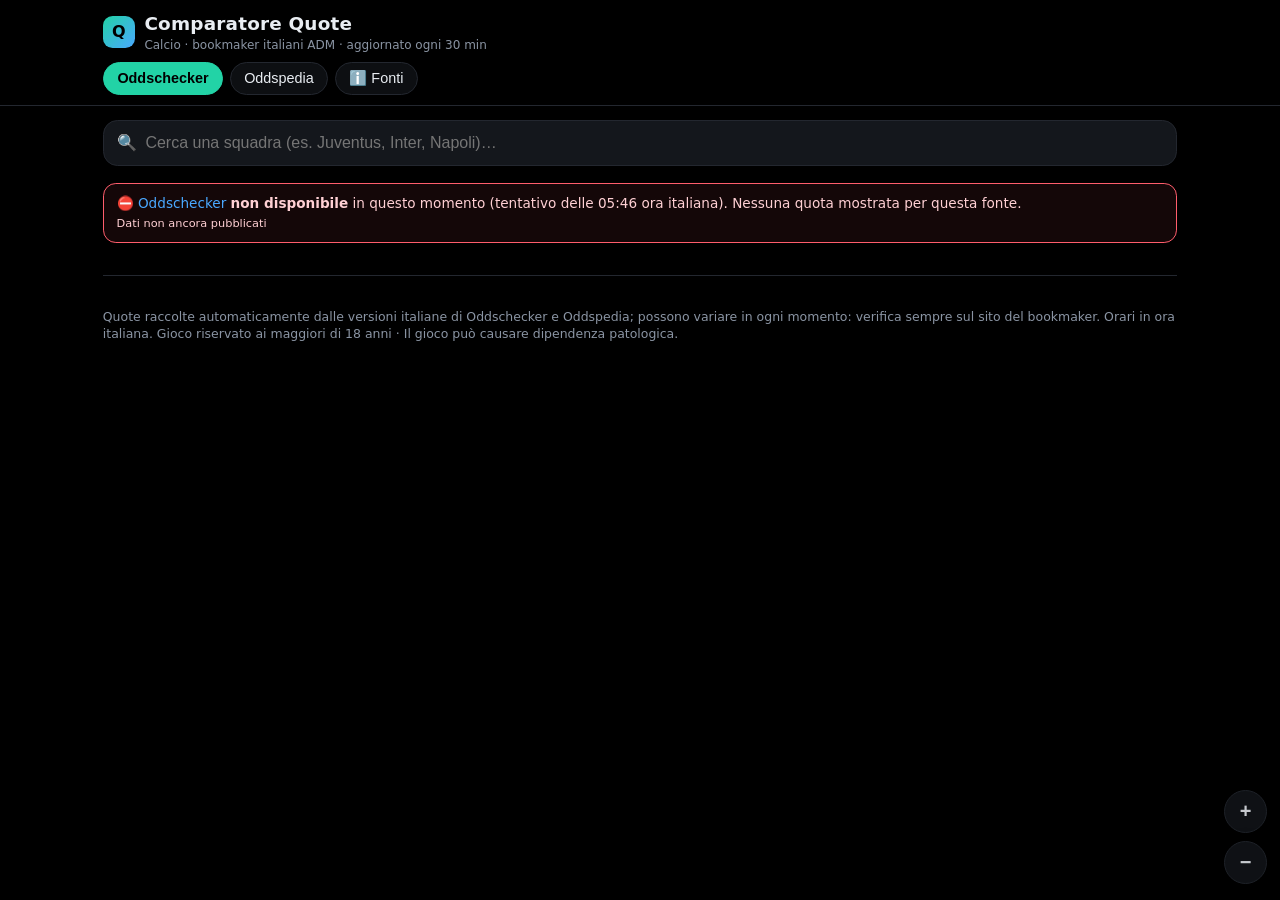
==== site/index.html @ b77c6724 "Comparatore quote: Oddschecker Italia + Oddspedia Italia, aggiornamento ogni 30 minuti" ====
<!doctype html>
<html lang="it"><head>
<meta charset="utf-8"><meta name="viewport" content="width=device-width,initial-scale=1,viewport-fit=cover">
<meta name="theme-color" content="#000000">
<title>Comparatore Quote Calcio · bookmaker italiani</title>
<meta name="description" content="Comparatore quote calcio: Oddschecker Italia e Oddspedia Italia, bookmaker ADM. Aggiornato ogni 30 minuti.">
<link rel="stylesheet" href="app.css">
</head><body>
<header class="top"><div class="wrap">
  <div class="brand"><div class="logo">Q</div><div><h1>Comparatore Quote</h1><small>Calcio · bookmaker italiani ADM · aggiornato ogni 30 min</small></div></div>
  <nav class="tabs" id="tabs"></nav>
</div></header>
<main class="wrap">
  <div class="search"><span class="ico">🔍</span><input id="q" type="search" placeholder="Cerca una squadra (es. Juventus, Inter, Napoli)…" autocomplete="off" enterkeyhint="search"><button class="clr" id="clr" aria-label="Cancella">✕</button><div class="sugg" id="sugg"></div></div>
  <div class="chips" id="comps"></div>
  <div id="main"></div>
  <footer>Quote raccolte automaticamente dalle versioni italiane di Oddschecker e Oddspedia; possono variare in ogni momento: verifica sempre sul sito del bookmaker. Orari in ora italiana. Gioco riservato ai maggiori di 18 anni · Il gioco può causare dipendenza patologica.</footer>
</main>
<script src="app.js"></script><script>home()</script>
</body></html>
---- site/app.css ----
:root{--fs:16px;--bg:#000;--card:#0d0f12;--card2:#14171c;--line:#23272f;--txt:#e9edf2;--mut:#8a94a3;--acc:#22d3a6;--acc2:#4aa8ff;--best:#ffd84a;--bad:#ff5d6c;--warn:#ffb020}
*{box-sizing:border-box}
html{font-size:var(--fs);scroll-behavior:smooth}
body{margin:0;background:var(--bg);color:var(--txt);font-family:system-ui,-apple-system,"Segoe UI",Roboto,Inter,Arial,sans-serif;line-height:1.4;-webkit-text-size-adjust:100%}
a{color:var(--acc2);text-decoration:none}
header.top{position:sticky;top:0;z-index:20;background:rgba(0,0,0,.88);backdrop-filter:blur(10px);border-bottom:1px solid var(--line)}
.wrap{max-width:1100px;margin:0 auto;padding:0 .8rem}
.brand{display:flex;align-items:center;gap:.6rem;padding:.7rem 0 .5rem}
.logo{width:2rem;height:2rem;border-radius:.6rem;background:linear-gradient(135deg,var(--acc),var(--acc2));display:grid;place-items:center;color:#000;font-weight:900}
.brand h1{font-size:1.15rem;margin:0;letter-spacing:.2px}
.brand small{color:var(--mut);display:block;font-size:.75rem}
.tabs{display:flex;gap:.4rem;overflow-x:auto;padding-bottom:.6rem;scrollbar-width:none}
.tab{flex:0 0 auto;border:1px solid var(--line);background:var(--card);color:var(--txt);padding:.45rem .85rem;border-radius:999px;font-size:.9rem;cursor:pointer}
.tab.on{background:var(--acc);color:#000;border-color:var(--acc);font-weight:700}
.search{position:relative;margin:.9rem 0 .4rem}
.search input{width:100%;font-size:1rem;padding:.8rem 2.6rem .8rem 2.6rem;border-radius:.9rem;border:1px solid var(--line);background:var(--card2);color:var(--txt);outline:none}
.search input:focus{border-color:var(--acc)}
.search .ico{position:absolute;left:.9rem;top:50%;transform:translateY(-50%);color:var(--mut)}
.search .clr{position:absolute;right:.6rem;top:50%;transform:translateY(-50%);background:none;border:0;color:var(--mut);font-size:1.2rem;cursor:pointer;display:none}
.sugg{position:absolute;left:0;right:0;top:100%;margin-top:.3rem;background:var(--card2);border:1px solid var(--line);border-radius:.8rem;overflow:hidden;z-index:30;display:none;max-height:60vh;overflow-y:auto}
.sugg button{display:block;width:100%;text-align:left;background:none;border:0;border-bottom:1px solid var(--line);color:var(--txt);padding:.65rem .9rem;font-size:.95rem;cursor:pointer}
.sugg button:hover,.sugg button.act{background:#1b2028}
.sugg .s2{color:var(--mut);font-size:.8rem}
.chips{display:flex;gap:.4rem;flex-wrap:wrap;margin:.5rem 0}
.chip{border:1px solid var(--line);background:var(--card);color:var(--txt);padding:.35rem .7rem;border-radius:999px;font-size:.85rem;cursor:pointer;white-space:nowrap}
.chip.on{border-color:var(--acc);color:var(--acc);background:rgba(34,211,166,.08)}
.status{border-radius:.8rem;padding:.6rem .8rem;margin:.6rem 0;font-size:.85rem;border:1px solid var(--line);background:var(--card)}
.status.ok{border-color:rgba(34,211,166,.35)}
.status.ko{border-color:var(--bad);color:#ffd0d4;background:rgba(255,93,108,.08)}
.status.old{border-color:var(--warn);color:#ffe2b0;background:rgba(255,176,32,.08)}
.day{margin:1.3rem 0 .4rem;font-size:.8rem;text-transform:uppercase;letter-spacing:.08em;color:var(--mut)}
.comp{margin:.6rem 0 .3rem;font-weight:700;color:var(--acc);font-size:.9rem}
.match{display:grid;grid-template-columns:3.4rem 1fr auto;gap:.6rem;align-items:center;padding:.7rem .8rem;margin:.35rem 0;border-radius:.9rem;background:var(--card);border:1px solid var(--line);color:var(--txt)}
.match:hover{border-color:var(--acc2)}
.match .h{font-variant-numeric:tabular-nums;color:var(--mut);font-size:.9rem}
.match .t{font-weight:600}
.match .m{color:var(--mut);font-size:.75rem}
.b3{display:flex;gap:.3rem}
.b3 span{min-width:3.1rem;text-align:center;background:var(--card2);border:1px solid var(--line);border-radius:.5rem;padding:.25rem .3rem;font-variant-numeric:tabular-nums;font-size:.9rem}
.b3 small{display:block;color:var(--mut);font-size:.65rem}
.empty{color:var(--mut);padding:2rem 0;text-align:center}
.mh{padding:1rem 0 .3rem}
.mh .c{color:var(--acc);font-weight:700;font-size:.85rem}
.mh h2{margin:.2rem 0;font-size:1.45rem}
.mh .w{color:var(--mut);font-size:.9rem}
.row{display:flex;gap:.5rem;align-items:center;flex-wrap:wrap}
select{font-size:.95rem;padding:.6rem .7rem;border-radius:.8rem;background:var(--card2);color:var(--txt);border:1px solid var(--line);max-width:100%;flex:1 1 16rem}
.mk{margin:.7rem 0;border:1px solid var(--line);border-radius:1rem;background:var(--card);overflow:hidden}
.mk>summary{cursor:pointer;list-style:none;padding:.75rem .9rem;display:flex;justify-content:space-between;gap:.5rem;align-items:center;font-weight:700}
.mk>summary::-webkit-details-marker{display:none}
.mk>summary .g{color:var(--mut);font-weight:400;font-size:.75rem}
.mk>summary:after{content:"▾";color:var(--mut)}
.mk[open]>summary:after{content:"▴"}
.ln{padding:.2rem .9rem .1rem;color:var(--acc2);font-weight:700;font-size:.85rem}
.tw{overflow-x:auto;padding:0 0 .6rem}
table{border-collapse:separate;border-spacing:0;width:100%;font-variant-numeric:tabular-nums;font-size:.92rem}
th,td{padding:.42rem .55rem;border-bottom:1px solid var(--line);text-align:center;white-space:nowrap}
th{color:var(--mut);font-weight:600;font-size:.78rem}
td.k,th.k{text-align:left;position:sticky;left:0;background:var(--card);z-index:1;max-width:46vw;overflow:hidden;text-overflow:ellipsis}
tr.bestrow td{background:#11161b;font-weight:700}
tr.bestrow td.k{background:#11161b;color:var(--best)}
td.best{color:#000;background:var(--best)!important;font-weight:800;border-radius:.4rem}
td.bestc{color:var(--best);font-weight:800;background:#11161b}
td.bestc .bn{color:var(--mut)}
td .bn{display:block;font-size:.65rem;color:var(--mut);font-weight:400}
td.best .bn{color:#333}
.dot{display:inline-block;width:.55rem;height:.55rem;border-radius:50%;margin-right:.35rem;vertical-align:middle}
.fab{position:fixed;right:.8rem;z-index:50;display:flex;flex-direction:column;gap:.5rem;bottom:1rem}
.fab button{width:2.7rem;height:2.7rem;opacity:.85;border-radius:50%;border:1px solid var(--line);background:rgba(20,23,28,.92);color:var(--txt);font-size:1.25rem;font-weight:800;cursor:pointer;box-shadow:0 6px 20px rgba(0,0,0,.6)}
.fab button:active{transform:scale(.94)}
.fab #su{background:var(--acc);color:#000;display:none}
footer{color:var(--mut);font-size:.78rem;padding:2rem 0 6rem;border-top:1px solid var(--line);margin-top:2rem}
.hint{color:var(--mut);font-size:.8rem}
.src{display:grid;gap:.6rem}
.src .status b{color:var(--txt)}
@media (max-width:600px){.match{grid-template-columns:2.9rem 1fr}.match .b3{grid-column:1/-1;justify-content:flex-end}.mh h2{font-size:1.2rem}}

@media (max-width:700px){#mchips,#comps{flex-wrap:nowrap;overflow-x:auto;padding-bottom:.3rem;scrollbar-width:thin}}
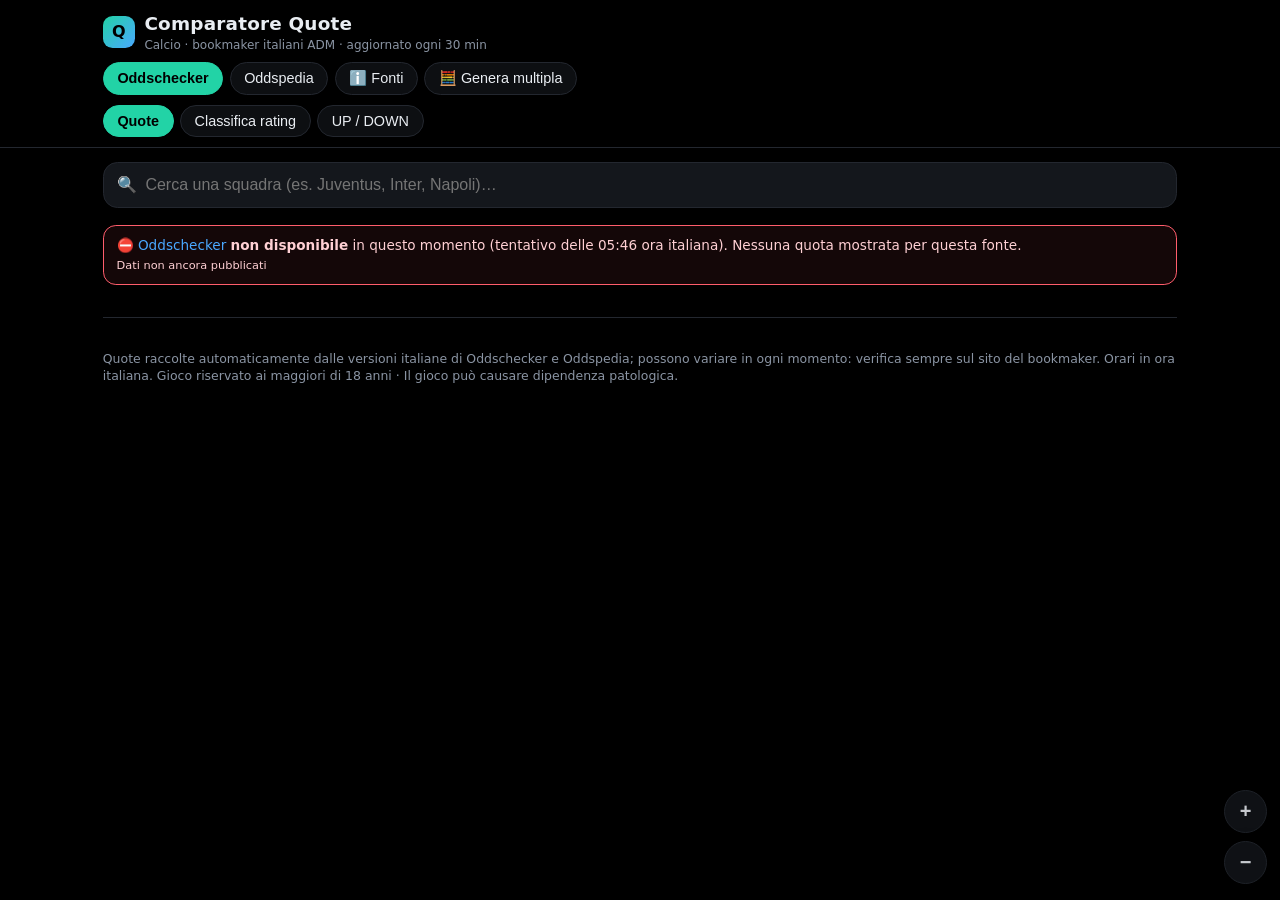
==== commit 32060988: "Aggiunge Classifica rating e UP/DOWN, e corregge il vuoto di Oddschecker La classifica mostra, per b" ====
--- a/site/index.html
+++ b/site/index.html
@@ -4,11 +4,13 @@
 <meta name="theme-color" content="#000000">
 <title>Comparatore Quote Calcio · bookmaker italiani</title>
 <meta name="description" content="Comparatore quote calcio: Oddschecker Italia e Oddspedia Italia, bookmaker ADM. Aggiornato ogni 30 minuti.">
+<link rel="icon" href="data:image/svg+xml,%3Csvg xmlns=%22http://www.w3.org/2000/svg%22 viewBox=%220 0 100 100%22%3E%3Crect width=%22100%22 height=%22100%22 rx=%2224%22 fill=%22%2322d3a6%22/%3E%3Ctext x=%2250%22 y=%2270%22 font-size=%2260%22 text-anchor=%22middle%22 font-family=%22Arial%22 font-weight=%22900%22%3EQ%3C/text%3E%3C/svg%3E">
 <link rel="stylesheet" href="app.css">
 </head><body>
 <header class="top"><div class="wrap">
   <div class="brand"><div class="logo">Q</div><div><h1>Comparatore Quote</h1><small>Calcio · bookmaker italiani ADM · aggiornato ogni 30 min</small></div></div>
   <nav class="tabs" id="tabs"></nav>
+  <nav class="tabs" id="views"></nav>
 </div></header>
 <main class="wrap">
   <div class="search"><span class="ico">🔍</span><input id="q" type="search" placeholder="Cerca una squadra (es. Juventus, Inter, Napoli)…" autocomplete="off" enterkeyhint="search"><button class="clr" id="clr" aria-label="Cancella">✕</button><div class="sugg" id="sugg"></div></div>
--- a/site/app.css
+++ b/site/app.css
@@ -70,9 +70,89 @@
 .fab button:active{transform:scale(.94)}
 .fab #su{background:var(--acc);color:#000;display:none}
 footer{color:var(--mut);font-size:.78rem;padding:2rem 0 6rem;border-top:1px solid var(--line);margin-top:2rem}
+
+/* Classifica rating e UP / DOWN: testo bianco grande, nessuno evidenziatore colorato */
+.plain-view{color:#fff}
+.plain-view h2{margin:1rem 0 .45rem;font-size:1.7rem;font-weight:700;color:#fff;letter-spacing:0}
+.plain-view .lead{color:#fff;font-size:1.08rem;line-height:1.45;margin:.35rem 0 .9rem}
+.plain-view .status{color:#fff;background:#000;border-color:#444}
+.bk-sel{display:block;width:100%;max-width:28rem;margin:0 0 1rem;padding:.75rem .8rem;font-size:1.15rem;color:#fff;background:#000;border:1px solid #fff;border-radius:.6rem}
+.rank{display:grid;gap:.65rem}
+.rank-row{display:block;width:100%;text-align:left;color:#fff;background:#000;border:1px solid #3a3a3a;border-radius:.75rem;padding:.9rem 1rem;font:inherit;line-height:1.35;cursor:pointer}
+.rank-row.static{cursor:default}
+.rank-row:hover,.rank-row:focus{border-color:#fff;outline:none}
+.rank-row.static:hover{border-color:#3a3a3a}
+.rank-pos{font-size:1.35rem;font-weight:750}
+.rank-pct{font-size:1.6rem;font-weight:750;margin:.1rem 0}
+.rank-ev{font-size:1.25rem;font-weight:650}
+.rank-meta{font-size:1.05rem;margin-top:.15rem}
+.rank-odds{font-size:1.15rem;margin-top:.35rem}
+.sheet-back{position:fixed;inset:0;z-index:80;background:rgba(0,0,0,.82);display:flex;align-items:flex-end;justify-content:center}
+.sheet{position:relative;width:min(760px,100%);max-height:88vh;overflow:auto;background:#000;color:#fff;border:1px solid #fff;border-radius:1rem 1rem 0 0;padding:1.2rem 1.1rem 2.2rem}
+.sheet h3{margin:.2rem 0 .6rem;font-size:1.45rem;font-weight:700;color:#fff}
+.sheet-x{position:sticky;top:0;float:right;border:1px solid #fff;background:#000;color:#fff;font-size:1.3rem;width:2.4rem;height:2.4rem;border-radius:.5rem;cursor:pointer}
+@media(min-width:700px){.sheet-back{align-items:center}.sheet{border-radius:1rem;max-height:82vh}}
 .hint{color:var(--mut);font-size:.8rem}
 .src{display:grid;gap:.6rem}
 .src .status b{color:var(--txt)}
 @media (max-width:600px){.match{grid-template-columns:2.9rem 1fr}.match .b3{grid-column:1/-1;justify-content:flex-end}.mh h2{font-size:1.2rem}}
 
 @media (max-width:700px){#mchips,#comps{flex-wrap:nowrap;overflow-x:auto;padding-bottom:.3rem;scrollbar-width:thin}}
+
+
+/* ---------- GENERA MULTIPLA ---------- */
+.gm-intro{margin:1rem 0;padding:1rem;border:1px solid var(--line);border-radius:1rem;background:var(--card)}
+.gm-intro h2{margin:0 0 .3rem;color:var(--acc);font-size:1.2rem}
+.gm-intro p{margin:.25rem 0;color:var(--mut);font-size:.88rem}
+.gm-modes{display:flex;gap:.5rem;flex-wrap:wrap;margin:1rem 0}
+.gm-mode{border:1px solid var(--line);border-radius:999px;padding:.55rem .9rem;background:var(--card);color:var(--txt);cursor:pointer}
+.gm-mode.on{background:var(--acc);border-color:var(--acc);color:#000;font-weight:800}
+.gm-panel{padding:1rem;margin:.8rem 0;border:1px solid var(--line);border-radius:1rem;background:var(--card)}
+.gm-panel h3{margin:0 0 .7rem;font-size:1rem}
+.gm-grid{display:grid;grid-template-columns:repeat(2,minmax(0,1fr));gap:.65rem}
+.gm-field{min-width:0}
+.gm-field label{display:block;color:var(--mut);font-size:.78rem;margin:0 0 .25rem}
+.gm-field input,.gm-field select{width:100%;min-width:0;max-width:none;padding:.7rem;border:1px solid var(--line);border-radius:.7rem;background:var(--card2);color:var(--txt);font-size:.92rem}
+.gm-actions{display:flex;gap:.5rem;flex-wrap:wrap;margin-top:.8rem}
+.gm-btn{border:1px solid var(--acc);border-radius:.7rem;background:var(--acc);color:#001b14;padding:.65rem 1rem;font-weight:800;cursor:pointer}
+.gm-btn.secondary{background:var(--card2);border-color:var(--line);color:var(--txt)}
+.gm-btn:disabled{opacity:.4;cursor:not-allowed}
+.gm-suggestions{display:grid;gap:.35rem;margin-top:.4rem;max-height:17rem;overflow:auto}
+.gm-suggestions button{padding:.65rem;text-align:left;border:1px solid var(--line);border-radius:.65rem;background:var(--card2);color:var(--txt);cursor:pointer}
+.gm-suggestions small{display:block;color:var(--mut)}
+.gm-selected{padding:.65rem .8rem;border:1px solid rgba(34,211,166,.35);border-radius:.7rem;background:rgba(34,211,166,.06);margin:.5rem 0;font-weight:700}
+.gm-legs{display:grid;gap:.5rem;margin:.6rem 0}
+.gm-leg{display:grid;grid-template-columns:1fr auto;gap:.6rem;align-items:center;padding:.7rem;border:1px solid var(--line);border-radius:.7rem;background:var(--card2)}
+.gm-leg strong{display:block}
+.gm-leg small{display:block;color:var(--mut)}
+.gm-remove{border:1px solid var(--bad);color:var(--bad);background:transparent;border-radius:.55rem;padding:.4rem .65rem;cursor:pointer}
+.gm-results{overflow-x:auto}
+.gm-results table{min-width:520px}
+.gm-results tr.gm-top td{background:rgba(34,211,166,.1);font-weight:800}
+.gm-results td.gm-total{color:var(--best);font-size:1.05rem;font-weight:900}
+.gm-note{color:var(--mut);font-size:.78rem;margin:.65rem 0}
+.gm-lock{color:var(--warn);font-size:.82rem;margin:.4rem 0}
+@media(max-width:600px){.gm-grid{grid-template-columns:1fr}.gm-leg{grid-template-columns:1fr auto}.gm-panel{padding:.8rem}}
+
+/* ---------- schedina multipla rapida ---------- */
+.odds-pick{border:0;background:transparent;color:inherit;font:inherit;font-weight:inherit;cursor:pointer;padding:.12rem .2rem;border-radius:.35rem;min-width:2.2rem}
+.odds-pick:hover{outline:1px solid var(--acc);background:rgba(34,211,166,.12)}
+.odds-pick.picked{background:var(--acc);color:#001b14;font-weight:900}
+.quick-slip{position:fixed;right:1rem;bottom:1rem;width:min(390px,calc(100vw - 2rem));max-height:72vh;overflow:auto;z-index:60;background:#101419;border:1px solid var(--acc);border-radius:1rem;box-shadow:0 12px 45px rgba(0,0,0,.75);padding:.8rem}
+.qs-head{display:flex;align-items:center;justify-content:space-between;gap:.6rem}
+.qs-head strong{font-size:1rem}.qs-head strong span{display:inline-grid;place-items:center;min-width:1.4rem;height:1.4rem;border-radius:50%;background:var(--acc);color:#001b14;font-size:.75rem;margin-left:.25rem}
+.qs-close,.qs-leg button{border:1px solid var(--line);background:var(--card2);color:var(--txt);border-radius:.5rem;padding:.25rem .55rem;cursor:pointer;font-size:1.1rem}
+.qs-empty,.qs-warning{font-size:.82rem;color:var(--mut);margin:.65rem 0}
+.qs-warning{color:var(--warn)}
+.qs-legs{display:grid;gap:.35rem;margin:.65rem 0;max-height:22vh;overflow:auto}
+.qs-leg{display:grid;grid-template-columns:1fr auto;gap:.4rem;align-items:center;padding:.45rem .55rem;border-radius:.6rem;background:var(--card2)}
+.qs-leg b,.qs-leg small{display:block}.qs-leg b{font-size:.82rem}.qs-leg small{font-size:.7rem;color:var(--mut)}
+.qs-caption{font-size:.72rem;color:var(--acc);font-weight:700;margin:.55rem 0 .3rem}
+.qs-rank{border-top:1px solid var(--line);padding-top:.3rem}
+.qs-book{display:grid;grid-template-columns:1fr auto;gap:.1rem .5rem;padding:.38rem .5rem;border-bottom:1px solid var(--line);font-size:.8rem}
+.qs-book strong{color:var(--best);font-size:.9rem}.qs-book small{grid-column:1/-1;color:var(--mut);font-size:.68rem}
+.qs-book.winner{background:rgba(34,211,166,.1);border-radius:.45rem}
+.qs-actions{display:flex;justify-content:space-between;gap:.5rem;align-items:center;margin-top:.65rem;font-size:.75rem}
+.qs-actions button{border:1px solid var(--line);background:var(--card2);color:var(--txt);border-radius:.5rem;padding:.4rem .55rem;cursor:pointer}
+.quick-slip.collapsed{width:auto;max-height:none;padding:.65rem}.quick-slip.collapsed>:not(.qs-head){display:none}
+@media(max-width:600px){.quick-slip{right:.5rem;bottom:.5rem;width:calc(100vw - 1rem);max-height:58vh}.qs-book{font-size:.78rem}}
